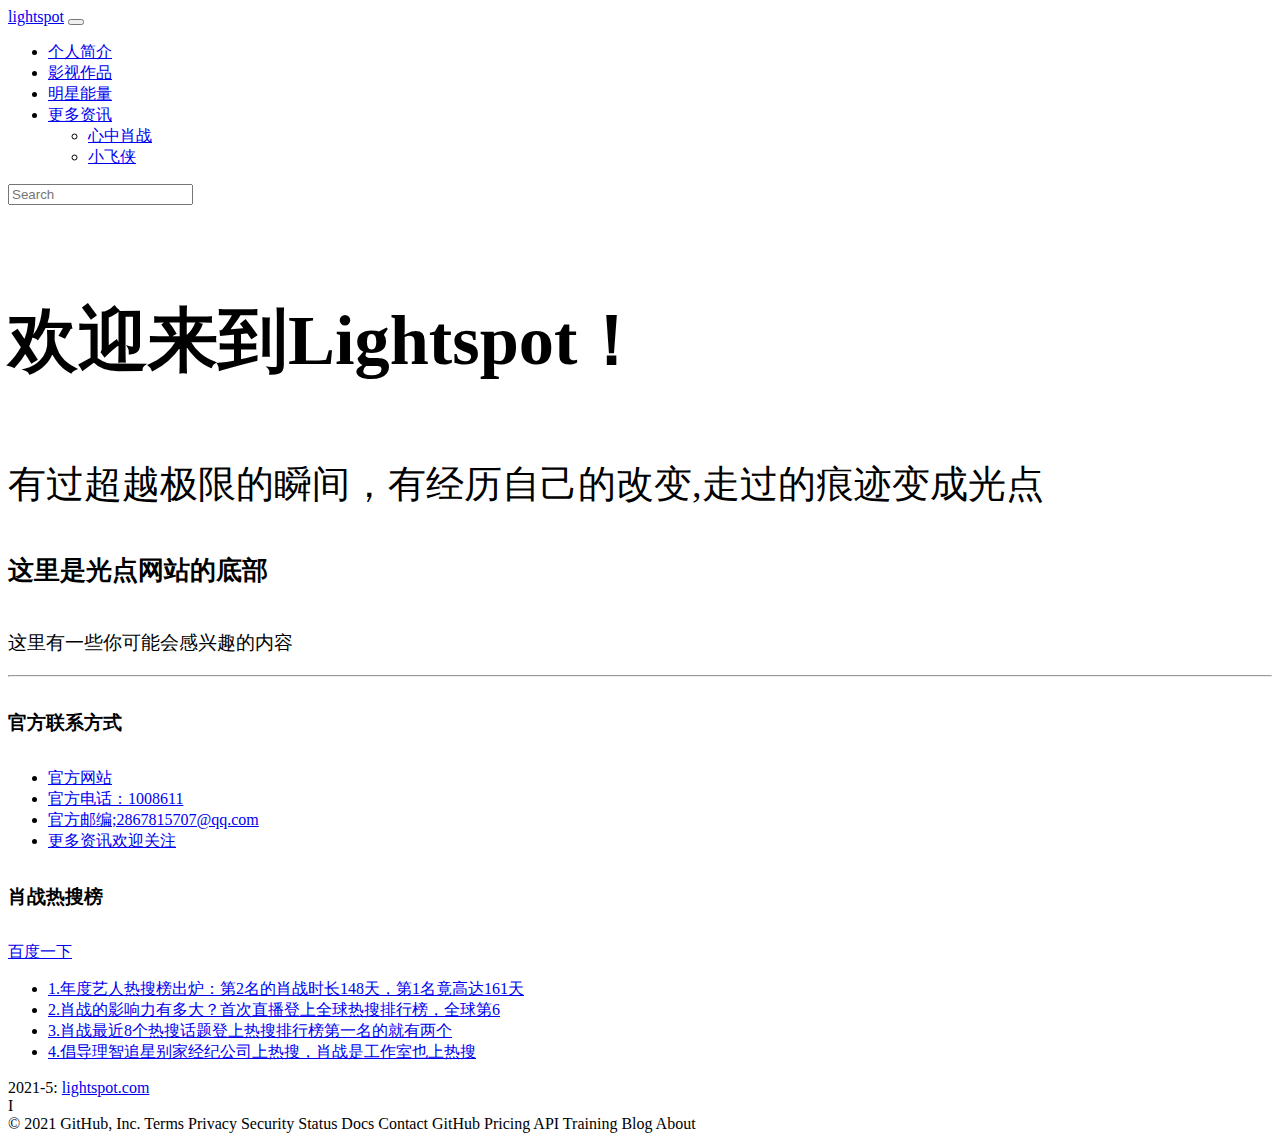
==== MDB-Pro-4.12/index.html @ 2983900b "Update index.html" ====
<!DOCTYPE html>
<html>

<head>
  <meta charset="UTF-8">
  <meta name="viewport" content="width=device-width, initial-scale=1, shrink-to-fit=no">
  <meta http-equiv="x-ua-compatible" content="ie=edge">
  <title>lightspot</title>
  <link rel="stylesheet" href="https://fonts.googleapis.com/icon?family=Material+Icons">
  <!-- MDB icon -->
  <link rel="shortcut icon" href="./MDB-Pro-4.12/img/logo/smalllogo.icon.ico" type="image/x-icon">
  <!-- Font Awesome -->
  <link rel="stylesheet" href="https://use.fontawesome.com/releases/v5.11.2/css/all.css">
  <!-- Bootstrap core CSS -->
  <link rel="stylesheet" href="./MDB-Pro-4.12/css/bootstrap.min.css">
  <!-- Material Design Bootstrap -->
  <link rel="stylesheet" href="./MDB-Pro-4.12/css/mdb.min.css">
  <!-- Your custom styles (optional) -->
  <link rel="stylesheet" type="text/css" href="./MDB-Pro-4.12/css/front/home.css">
</head>
<body>
  
  <!--Main Navigation-->
  <header>
    <!--Navbar-->
 <nav class="navbar navbar-expand-md navbar-light  btn-table  fixed-top">
       <nav class="navbar navbar-col-md-6 navbar-light btn-secondary">

  <div class="container">

    <!-- Navbar brand -->
    <a class="navbar-brand" href="./MDB-Pro-4.12/front/home.html">lightspot</a>

    <!-- Collapse button -->
    <button class="navbar-toggler" type="button" data-toggle="collapse" data-target="#basicExampleNav"
      aria-controls="basicExampleNav" aria-expanded="false" aria-label="Toggle navigation">
      <span class="navbar-toggler-icon"></span>
    </button>

    <!-- Collapsible content -->
    <div class="collapse navbar-collapse" id="basicExampleNav">

      <!-- Links -->
      <ul class="topnav">
        <li class="nav-item active">
          <a class="nav-lin" href="./MDB-Pro-4.12/font/introduction.html">个人简介
            <span class="sr-only">(current)</span>
          </a>
        </li>
        <li class="nav-item">
          <a class="nav-link" href="./MDB-Pro-4.12/font/program.html">影视作品</a>
        </li>
        <li class="nav-item">
          <a class="nav-link" href="./MDB-Pro-4.12/font/power.html">明星能量</a>
        </li>
        <!-- Dropdown -->
        <li class="nav-item">
        <a class="nav-link" href="./font/more.html">更多资讯</a> 
           <ul>
                    <li><a href="./MDB-Pro-4.12/font/more.html">心中肖战</a></li>
                    <li><a href="./MDB-Pro-4.12/font/last.html">小飞侠</a></li>
             </ul>
        </li>

      </ul>
      <!-- Links -->

      <form class="form-inline">
        <div class="md-form my-0">
          <input class="form-control mr-5-sm-2" type="text" placeholder="Search" aria-label="Search">
        </div>
      </form>
    </div>
    <!-- Collapsible content -->


  </div>

</nav>
<!--/.Navbar-->
  </header>
  <main>
    <div id="example1"></div>
      <div class="mask rgba-black-strong"></div>
      <br>
      <body>
          <div id="all"> 
       <h3 style="font-size:5.5vw;"  >欢迎来到Lightspot！</h3>
       <p style="font-size:3vw;" class="mainword">有过超越极限的瞬间，有经历自己的改变,走过的痕迹变成光点</p></div>
      <div class="mask rgba-black-strong"></div>
      <div class="d-flex align-items-center h-100"></div>
     </div>
       </body>
  </main>
  <footer class="page-footer indigo pt-4 mt-4">
    <!-- Footer Links -->
    <div class="container mt-5 mb-4 text-center text-md-left">
      <!-- Grid row -->
      <div class="row">
        <!-- Grid column -->
        <div class="col-md-6 mt-md-0 mt-3">

          <!-- Content -->
          <h5 style="font-size:2vw;" class="text-uppercase">这里是光点网站的底部</h5>
          <p  style="font-size:1.5vw;" class="foolder">这里有一些你可能会感兴趣的内容</p>

        </div>
        <!-- Grid column -->

        <hr class="clearfix w-100 d-md-none pb-3">

        <!-- Grid column -->
        <div class="col-md-4 mb-md-0 mb-1">

          <!-- Links -->
          <h5 style="font-size:1.5vw;" class="text-uppercase">官方联系方式</h5>

          <ul class="list-unstyled">
            <li>
              <a style="font-size:1.25vw;" href="https://www.baidu.com/" target="_blank">官方网站</a>
            </li>
            <li>
              <a style="font-size:1.25vw;" href="#!">官方电话：1008611</a>
            </li>
            <li>
              <a style="font-size:1.25vw;" href="#!">官方邮编;2867815707@qq.com</a>
            </li>
            <li>
              <a style="font-size:1.25vw;" href="#!">更多资讯欢迎关注</a>
            </li>
          </ul>

        </div>
        <!-- Grid column -->

        <!-- Grid column -->
        <div class="col-md-12 mb-md-0 mb-3">

          <!-- Links -->
          <h5 style="font-size:1.5vw;" class="text-uppercase">肖战热搜榜</h5>
          <a style="font-size:1.25vw;" class="some" href="https://www.baidu.com/s?ie=utf-8&f=8&rsv_bp=1&rsv_idx=1&tn=baidu&wd=%E8%82%96%E6%88%98&fenlei=256&oq=%25E8%
          2582%2596%25E6%2588%2598&rsv_pq=8843199f000dcad9&rsv_t=3e43b8jKJFIIMW7Y6bX3IQsx3pfAU8J%2Bbl1F8r%2Bm7MHWlderaNqsZsDdEJk&rqlang=c
          n&rsv_dl=tb&rsv_enter=0&rsv_btype=t&prefixsug=%25E8%2582%2596%25E6%2588%2598&rsp=0&rsv_sug=2" target="_blank">百度一下</a>
          <ul class="list-unstyled">
            <li>
              <a style="font-size:1.25vw;" href="https://www.sohu.com/a/440248508_120101390" target="_blank">1.年度艺人热搜榜出炉：第2名的肖战时长148天，第1名竟高达161天 </a>
            </li>
            <li>
              <a style="font-size:1.25vw;" href="https://baijiahao.baidu.com/s?id=1675419153059632122&wfr=spider&for=pc" target="_blank">2.肖战的影响力有多大？首次直播登上全球热搜排行榜，全球第6</a>
            </li>
            <li>
              <a style="font-size:1.25vw;" href="http://www.mingxing.com/news/index/id/492391.html" target="_blank">3.肖战最近8个热搜话题登上热搜排行榜第一名的就有两个</a>
            </li>
            <li>
              <a style="font-size:1.25vw;" href="https://www.163.com/dy/article/G9PSLAQU05444M6I.html" target="_blank">4.倡导理智追星别家经纪公司上热搜，肖战是工作室也上热搜</a>
            </li>
          </ul>

        </div>
        <!-- Grid column -->

      </div>
      <!-- Grid row -->

    </div>
    <!-- Footer Links -->

    <!-- Copyright -->
    <div style="font-size:1.25vw;" class="else">2021-5:
      <a style="font-size:1.25vw;" href="#！"> lightspot.com</a>
    </div>
    <!-- Copyright -->

  </footer>
  <!-- Footer -->I

  <!-- jQuery -->
  <script type="text/javascript" src="../js/jquery.min.js"></script>
  <!-- Bootstrap tooltips -->
  <script type="text/javascript" src="../js/popper.min.js"></script>
  <!-- Bootstrap core JavaScript -->
  <script type="text/javascript" src="../js/bootstrap.min.js"></script>
  <!-- MDB core JavaScript -->
  <script type="text/javascript" src="../js/mdb.min.js"></script>
  <!-- Your custom scripts (optional) -->
  <script type="text/javascript"></script>

</body>

</html>
© 2021 GitHub, Inc.
Terms
Privacy
Security
Status
Docs
Contact GitHub
Pricing
API
Training
Blog
About

  <!-- Bootstrap tooltips -->
  <script type="text/javascript" src="js/popper.min.js"></script>
  <!-- Bootstrap core JavaScript -->
  <script type="text/javascript" src="js/bootstrap.min.js"></script>
  <!-- MDB core JavaScript -->
  <script type="text/javascript" src="js/mdb.min.js"></script>
  <!-- Your custom scripts (optional) -->
  <script type="text/javascript"></script>

</body>
</html>
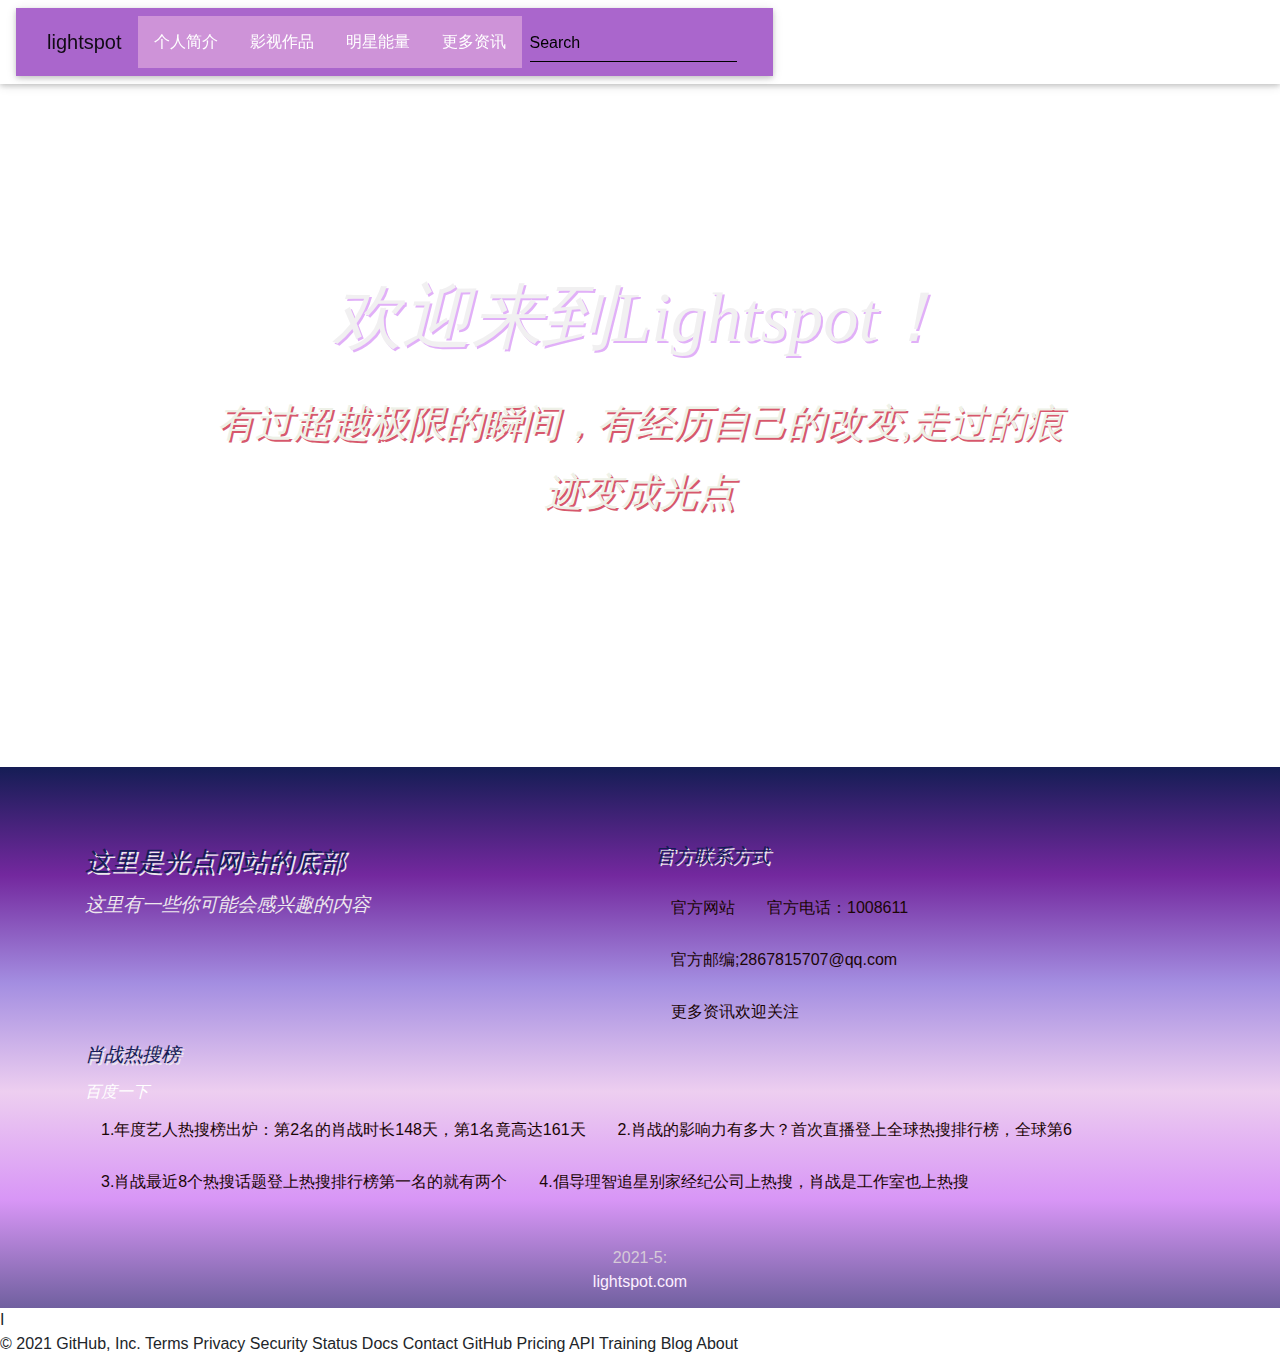
==== commit 607451ca: "Update index.html" ====
--- a/MDB-Pro-4.12/index.html
+++ b/MDB-Pro-4.12/index.html
@@ -8,15 +8,15 @@
   <title>lightspot</title>
   <link rel="stylesheet" href="https://fonts.googleapis.com/icon?family=Material+Icons">
   <!-- MDB icon -->
-  <link rel="shortcut icon" href="./MDB-Pro-4.12/img/logo/smalllogo.icon.ico" type="image/x-icon">
+  <link rel="shortcut icon" href="./img/logo/smalllogo.icon.ico" type="image/x-icon">
   <!-- Font Awesome -->
   <link rel="stylesheet" href="https://use.fontawesome.com/releases/v5.11.2/css/all.css">
   <!-- Bootstrap core CSS -->
-  <link rel="stylesheet" href="./MDB-Pro-4.12/css/bootstrap.min.css">
+  <link rel="stylesheet" href="./css/bootstrap.min.css">
   <!-- Material Design Bootstrap -->
-  <link rel="stylesheet" href="./MDB-Pro-4.12/css/mdb.min.css">
+  <link rel="stylesheet" href="./css/mdb.min.css">
   <!-- Your custom styles (optional) -->
-  <link rel="stylesheet" type="text/css" href="./MDB-Pro-4.12/css/front/home.css">
+  <link rel="stylesheet" type="text/css" href="./css/front/home.css">
 </head>
 <body>
   
@@ -43,22 +43,22 @@
       <!-- Links -->
       <ul class="topnav">
         <li class="nav-item active">
-          <a class="nav-lin" href="./MDB-Pro-4.12/font/introduction.html">个人简介
+          <a class="nav-lin" href="./font/introduction.html">个人简介
             <span class="sr-only">(current)</span>
           </a>
         </li>
         <li class="nav-item">
-          <a class="nav-link" href="./MDB-Pro-4.12/font/program.html">影视作品</a>
+          <a class="nav-link" href="./font/program.html">影视作品</a>
         </li>
         <li class="nav-item">
-          <a class="nav-link" href="./MDB-Pro-4.12/font/power.html">明星能量</a>
+          <a class="nav-link" href="./font/power.html">明星能量</a>
         </li>
         <!-- Dropdown -->
         <li class="nav-item">
         <a class="nav-link" href="./font/more.html">更多资讯</a> 
            <ul>
-                    <li><a href="./MDB-Pro-4.12/font/more.html">心中肖战</a></li>
-                    <li><a href="./MDB-Pro-4.12/font/last.html">小飞侠</a></li>
+                    <li><a href="./font/more.html">心中肖战</a></li>
+                    <li><a href="./font/last.html">小飞侠</a></li>
              </ul>
         </li>
 
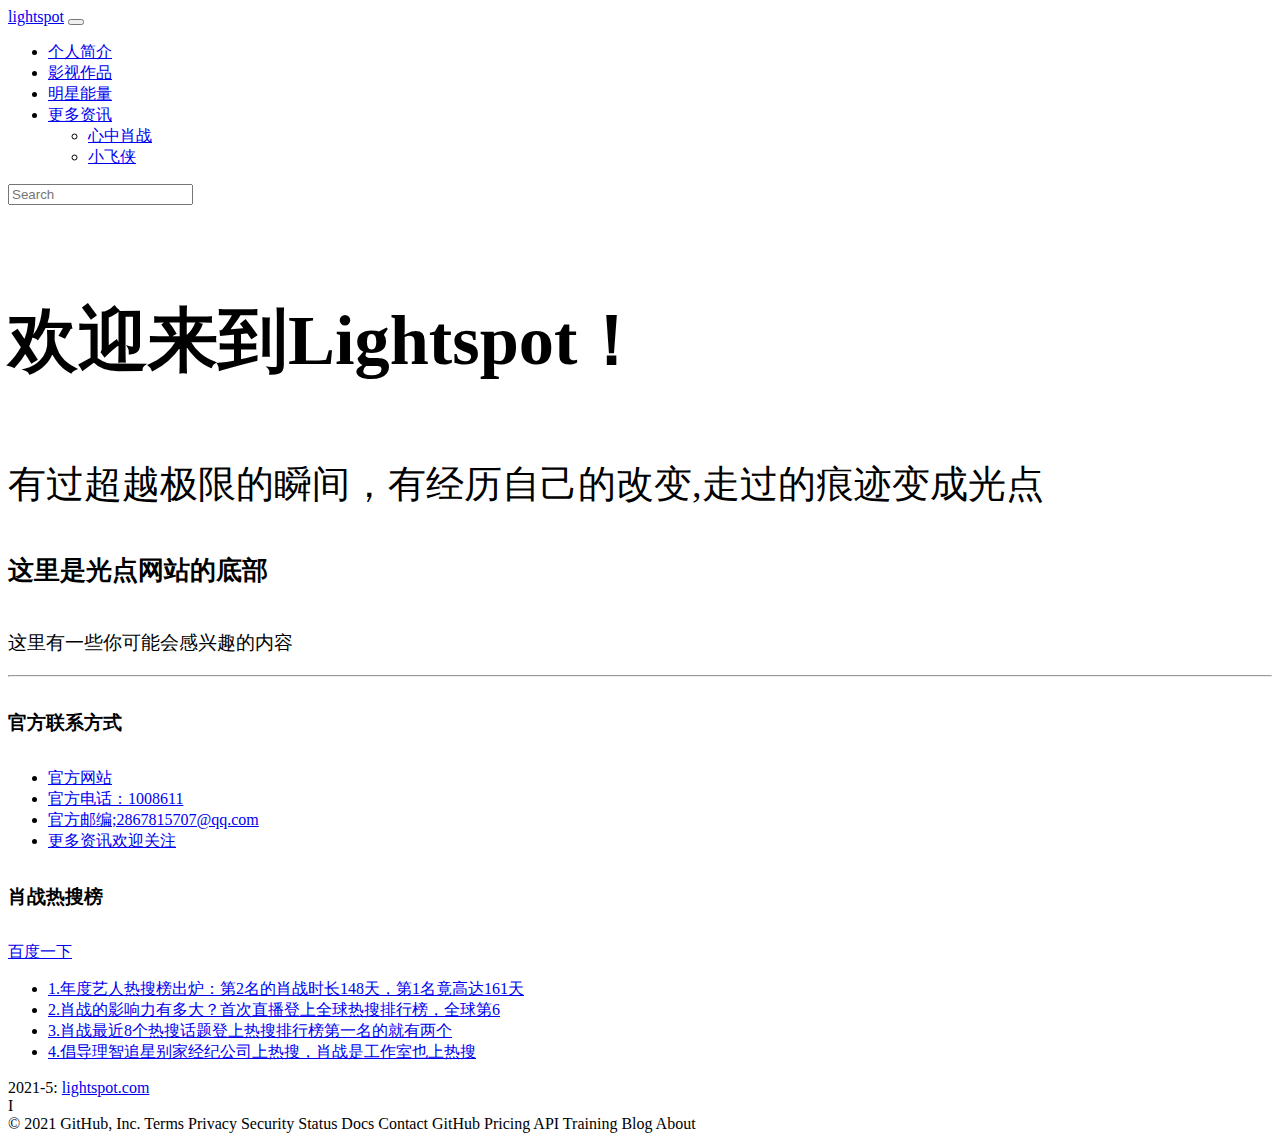
==== commit f7cbb516: "Update index.html" ====
--- a/MDB-Pro-4.12/index.html
+++ b/MDB-Pro-4.12/index.html
@@ -8,15 +8,15 @@
   <title>lightspot</title>
   <link rel="stylesheet" href="https://fonts.googleapis.com/icon?family=Material+Icons">
   <!-- MDB icon -->
-  <link rel="shortcut icon" href="./img/logo/smalllogo.icon.ico" type="image/x-icon">
+  <link rel="shortcut icon" href="./MDB-Pro-4.12/img/logo/smalllogo.icon.ico" type="image/x-icon">
   <!-- Font Awesome -->
   <link rel="stylesheet" href="https://use.fontawesome.com/releases/v5.11.2/css/all.css">
   <!-- Bootstrap core CSS -->
-  <link rel="stylesheet" href="./css/bootstrap.min.css">
+  <link rel="stylesheet" href="./MDB-Pro-4.12/css/bootstrap.min.css">
   <!-- Material Design Bootstrap -->
-  <link rel="stylesheet" href="./css/mdb.min.css">
+  <link rel="stylesheet" href="./MDB-Pro-4.12/css/mdb.min.css">
   <!-- Your custom styles (optional) -->
-  <link rel="stylesheet" type="text/css" href="./css/front/home.css">
+  <link rel="stylesheet" type="text/css" href="./MDB-Pro-4.12/css/front/home.css">
 </head>
 <body>
   
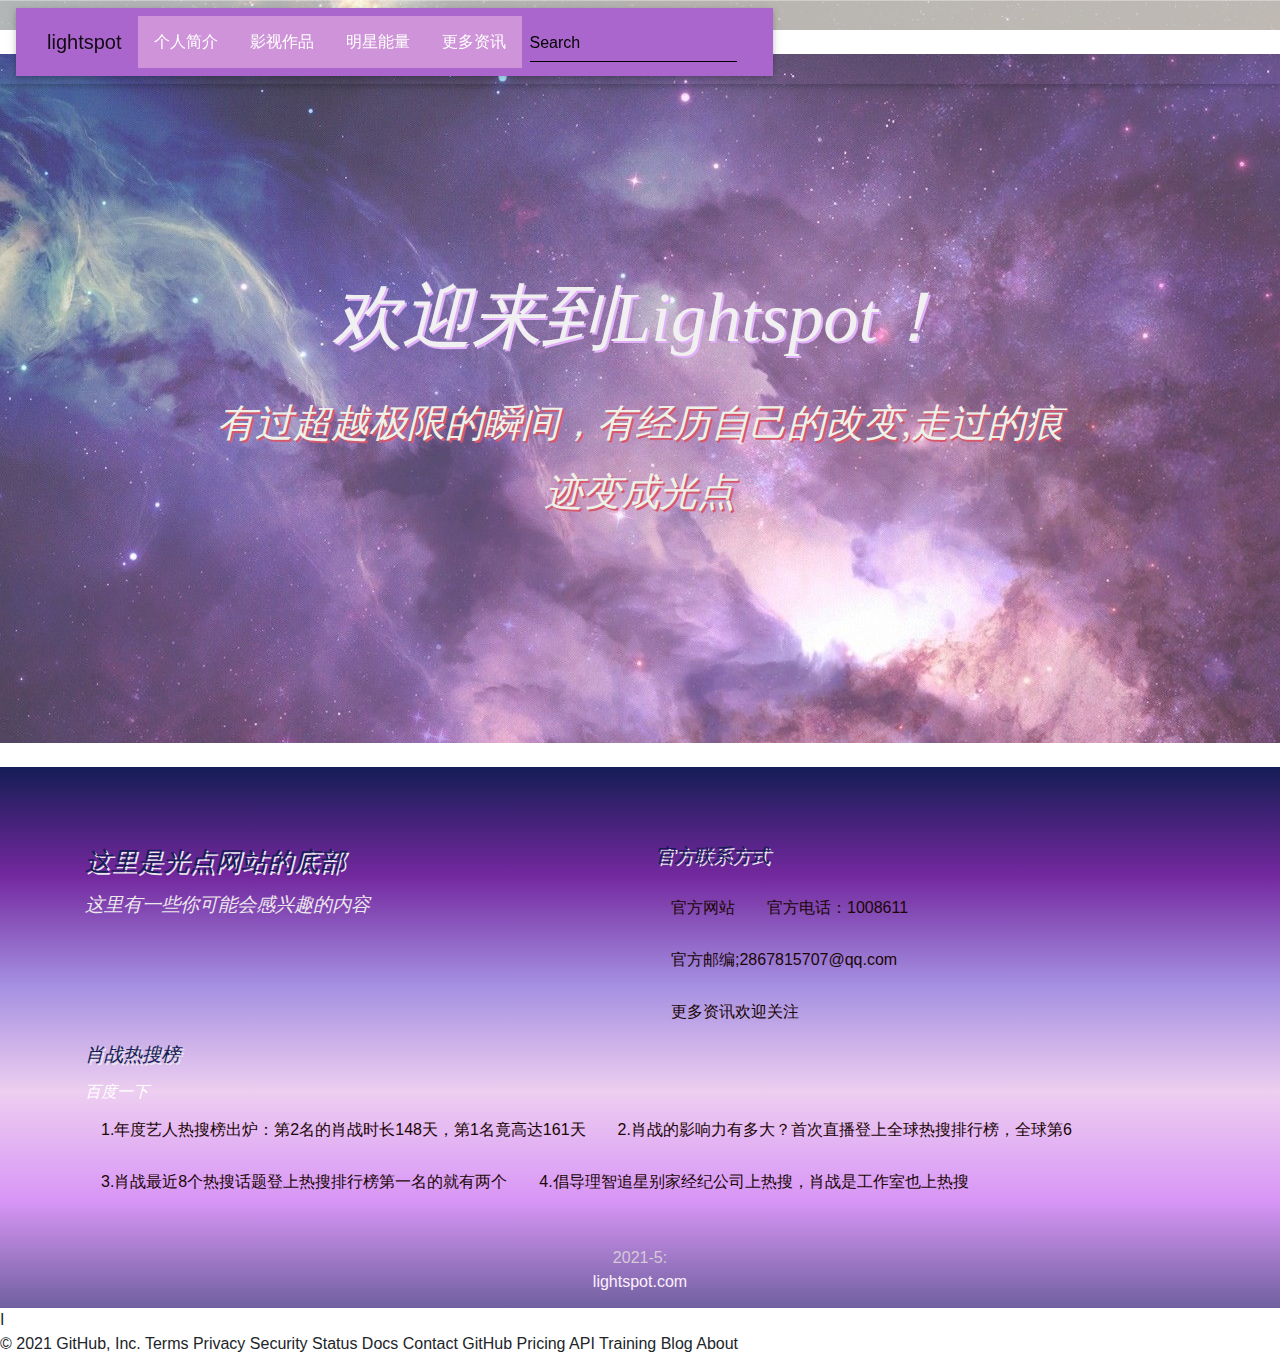
==== commit 9f24db75: "Update index.html" ====
--- a/MDB-Pro-4.12/index.html
+++ b/MDB-Pro-4.12/index.html
@@ -8,15 +8,15 @@
   <title>lightspot</title>
   <link rel="stylesheet" href="https://fonts.googleapis.com/icon?family=Material+Icons">
   <!-- MDB icon -->
-  <link rel="shortcut icon" href="./MDB-Pro-4.12/img/logo/smalllogo.icon.ico" type="image/x-icon">
+  <link rel="shortcut icon" href="./img/logo/smalllogo.icon.ico" type="image/x-icon">
   <!-- Font Awesome -->
   <link rel="stylesheet" href="https://use.fontawesome.com/releases/v5.11.2/css/all.css">
   <!-- Bootstrap core CSS -->
-  <link rel="stylesheet" href="./MDB-Pro-4.12/css/bootstrap.min.css">
+  <link rel="stylesheet" href="./css/bootstrap.min.css">
   <!-- Material Design Bootstrap -->
-  <link rel="stylesheet" href="./MDB-Pro-4.12/css/mdb.min.css">
+  <link rel="stylesheet" href="./css/mdb.min.css">
   <!-- Your custom styles (optional) -->
-  <link rel="stylesheet" type="text/css" href="./MDB-Pro-4.12/css/front/home.css">
+  <link rel="stylesheet" type="text/css" href="./css/front/home.css">
 </head>
 <body>
   
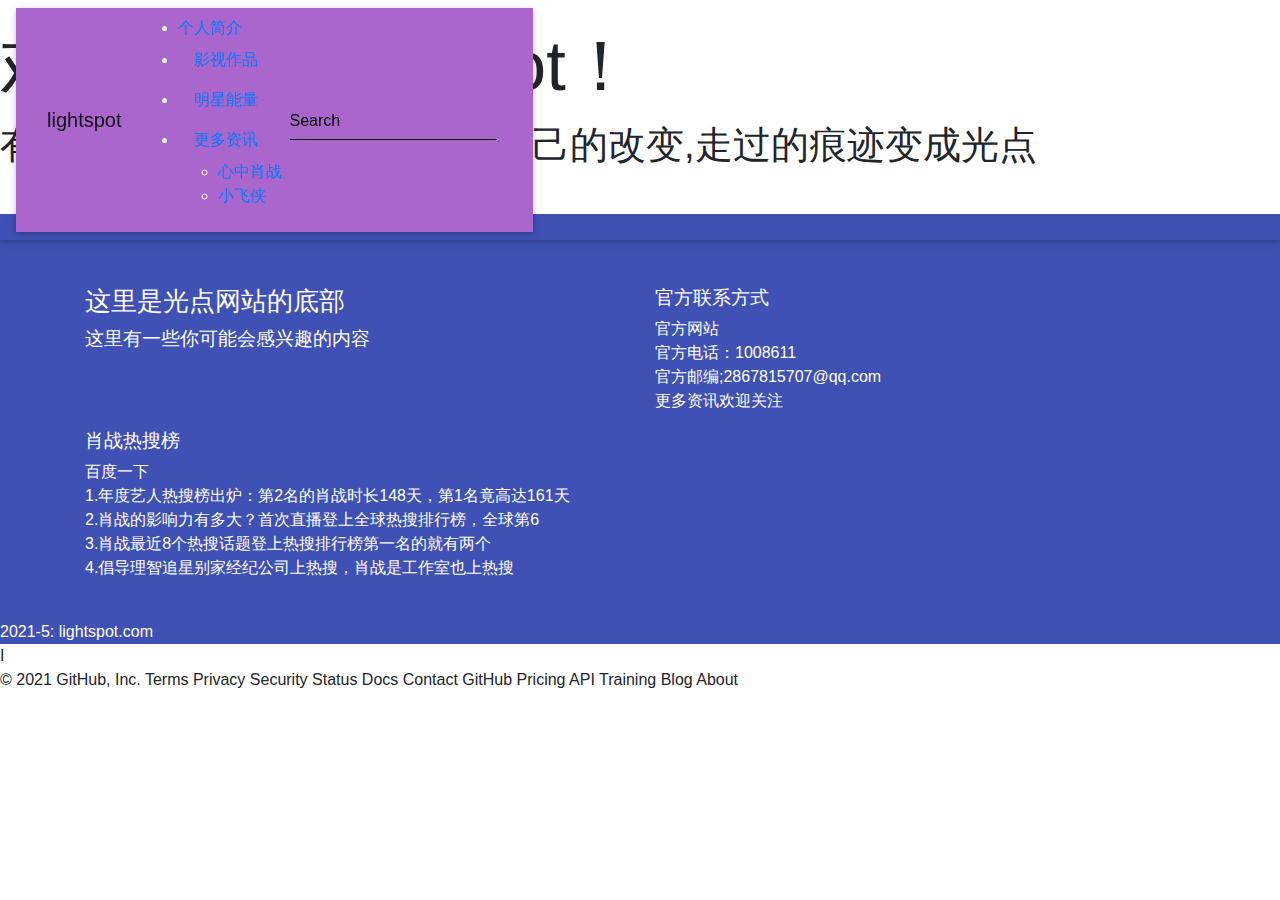
==== commit ceda2366: "Update index.html" ====
--- a/MDB-Pro-4.12/index.html
+++ b/MDB-Pro-4.12/index.html
@@ -9,14 +9,15 @@
   <link rel="stylesheet" href="https://fonts.googleapis.com/icon?family=Material+Icons">
   <!-- MDB icon -->
   <link rel="shortcut icon" href="./img/logo/smalllogo.icon.ico" type="image/x-icon">
-  <!-- Font Awesome -->
-  <link rel="stylesheet" href="https://use.fontawesome.com/releases/v5.11.2/css/all.css">
   <!-- Bootstrap core CSS -->
   <link rel="stylesheet" href="./css/bootstrap.min.css">
   <!-- Material Design Bootstrap -->
   <link rel="stylesheet" href="./css/mdb.min.css">
   <!-- Your custom styles (optional) -->
-  <link rel="stylesheet" type="text/css" href="./css/front/home.css">
+  <link rel="stylesheet" type="text/css" href="./css/font/home.css">
+  <!-- Font Awesome -->
+  <link rel="stylesheet" href="https://use.fontawesome.com/releases/v5.11.2/css/all.css">
+ 
 </head>
 <body>
   
@@ -29,7 +30,7 @@
   <div class="container">
 
     <!-- Navbar brand -->
-    <a class="navbar-brand" href="./MDB-Pro-4.12/front/home.html">lightspot</a>
+    <a class="navbar-brand" href="./font/home.html">lightspot</a>
 
     <!-- Collapse button -->
     <button class="navbar-toggler" type="button" data-toggle="collapse" data-target="#basicExampleNav"
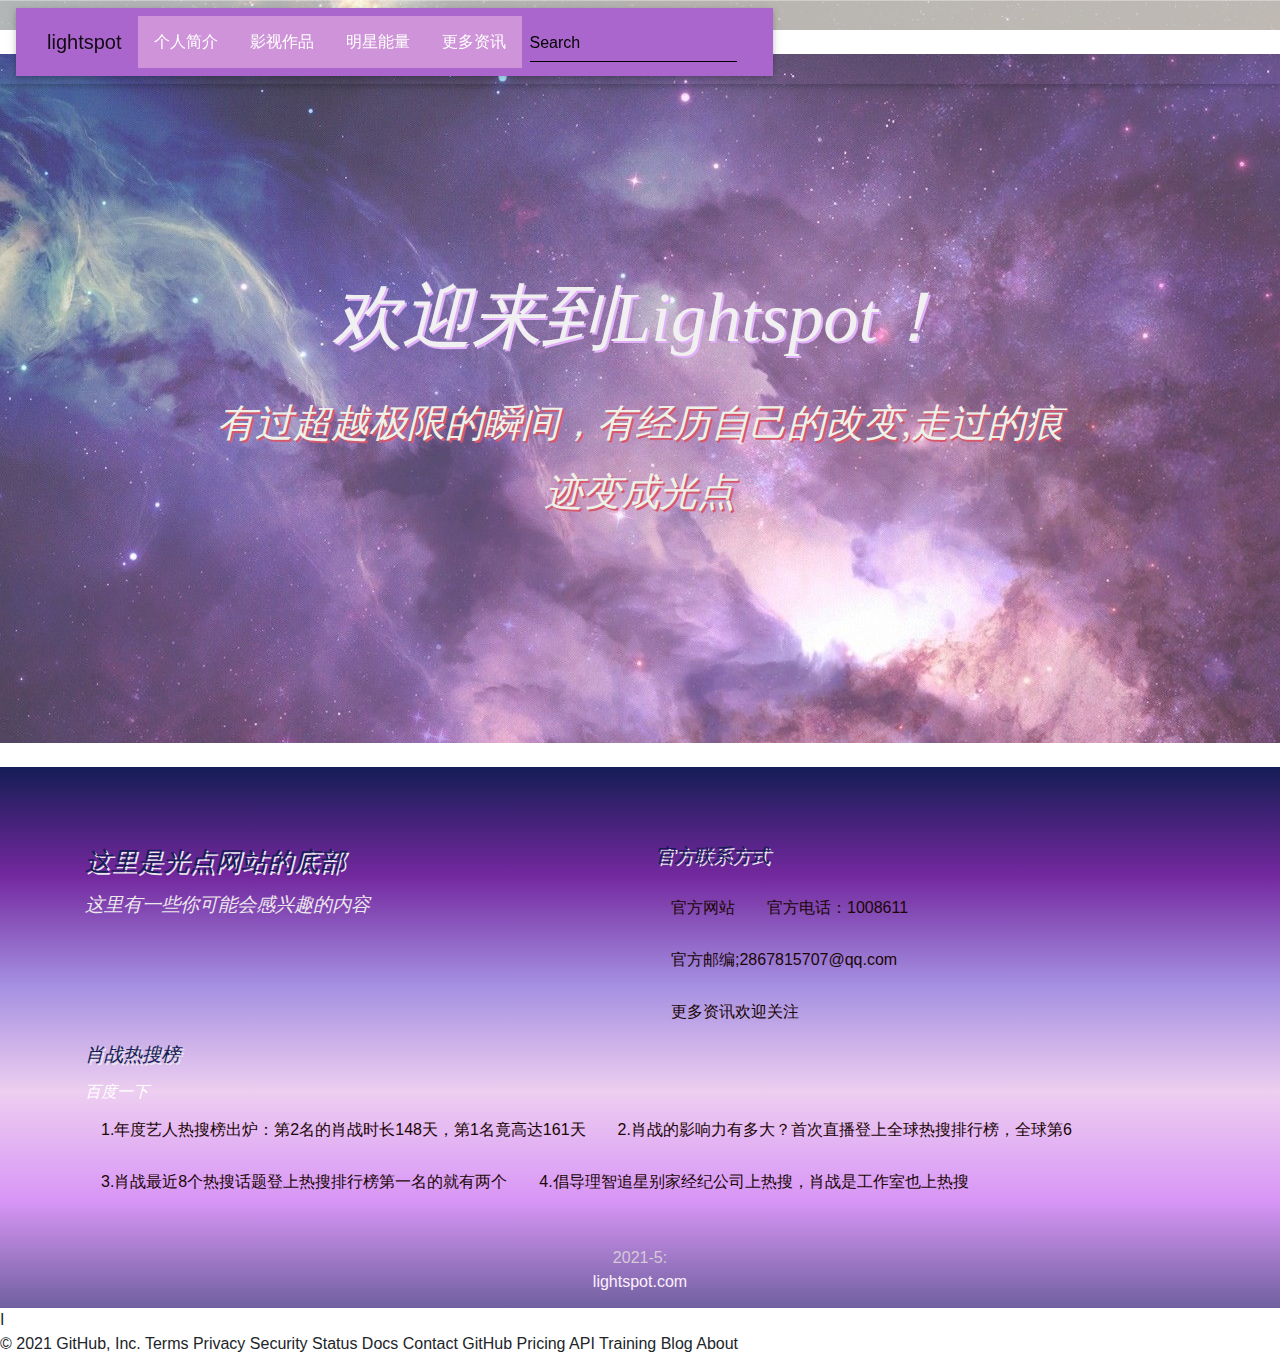
==== commit 4ee7f7db: "Update index.html" ====
--- a/MDB-Pro-4.12/index.html
+++ b/MDB-Pro-4.12/index.html
@@ -14,7 +14,7 @@
   <!-- Material Design Bootstrap -->
   <link rel="stylesheet" href="./css/mdb.min.css">
   <!-- Your custom styles (optional) -->
-  <link rel="stylesheet" type="text/css" href="./css/font/home.css">
+  <link rel="stylesheet" type="text/css" href="./css/front/home.css">
   <!-- Font Awesome -->
   <link rel="stylesheet" href="https://use.fontawesome.com/releases/v5.11.2/css/all.css">
  
--- a/MDB-Pro-4.12/css/front/home.css
+++ b/MDB-Pro-4.12/css/front/home.css
@@ -0,0 +1,195 @@
+
+body {
+  margin: 0;
+}
+navbar-expand-lg navbar-dark primary-color fixed-top {
+  color: rgb(127, 21, 131);
+}
+a.navbar-brand {
+  color: #d896f6;
+}
+ul.topnav {
+  float: left;
+  list-style-type: none;
+  margin: auto;
+  padding: 0;
+  overflow: hidden;
+  background-color: #ce93d8;
+}
+
+ul.topnav li {
+  float: left;
+}
+
+ul.topnav li a {
+  display: block;
+  color: white;
+  text-align: center;
+  padding: 14px 16px;
+  text-decoration: none;
+}
+
+ul.topnav li a:hover:not(.active) {
+  background-color: rgb(183, 136, 189);
+}
+
+ul.topnav li a.active {
+  background-color: #a18cd1;
+}
+
+ul.topnav li.right {
+  float: right;
+}
+/* 设置二级菜单绝对定位，并隐藏 */
+ul.topnav > li > ul {
+  position: absolute;
+  display: none;
+}
+ul.topnav> li > ul > li {
+  float: none;
+}
+ul.topnav > li:hover ul {
+  display: block;
+}
+/* 二级菜单 */
+ul.topnav  > li > ul > li > a {
+  width: 120px;
+  line-height: 6px;
+  color: rgb(231, 229, 231);
+  background-color: #ce93d8;
+  text-align: center;
+  border: 1px solid #ccc;
+  border-top: none;
+  display: block;
+}
+
+/* 在二级菜单中，第一个设置顶边框 */
+ul.topnav > li > ul > li:first-child > a {
+  border-top: 1px solid #ccc;
+}
+
+/* 在二级菜单中，鼠标放上去的样式 */
+ul.topnav > li > ul > li > a:hover {
+  color: rgb(231, 229, 231);
+  background-color: #cdf;
+}
+
+#example1 {
+ background:url(../../img/xiaozhan/lightspot1.jpg)no-repeat center center fixed;
+ background-size: cover;
+  padding:15px;
+  opacity: 0.3;
+  height: 100%;
+  max-width: 100%;
+
+}
+#all{
+  background: url(../../img/xiaozhan/lightspot4.jpg)no-repeat center center fixed;
+  padding: 200px;
+  opacity: 0.75;
+}
+
+h3{
+ color: #edebed;
+text-align: center;
+line-height: 1.8;
+font-family: 'Times New Roman', Times, serif;
+font-style: italic;
+font-size: 70px;
+text-shadow: 2px 2px #d896f6;
+
+ 
+}
+p.mainword{
+  color:#e9ede0;
+  text-align: center;
+  line-height: 1.8;
+  font-family: "Times New Roman", Times, serif;
+  font-style: italic;
+  font-size: 40px;
+  text-shadow: 1.5px 1.5px #ca1f3d;
+
+}
+
+h5 {
+  color:  #151d55;;
+  text-align: left;
+  line-height: 1.8;
+  font-family: 'Times New Roman', Times, serif;
+  font-style: italic;
+  font-size: 25px;
+  text-shadow: 1.5px 1.5px #ede8ed;
+  writing-mode: horizontal-tb;
+}
+a.some{
+   display: block;
+  color: rgb(235, 225, 236);
+  text-align: left;
+  font-family: 'Times New Roman', Times, serif;
+  font-style: italic;
+
+}
+
+p.foolder {
+  color: #ede8ed;
+  text-align: left ;
+  line-height: 1.2;
+  font-family: 'Times New Roman', Times, serif;
+  font-style: italic;
+  font-size: 20px;
+
+}
+footer {
+ background-image: repeating-linear-gradient(#151d55 ,#73289e,#a48ee1,#edcef0,#d896f6,#70609f );
+  float:center;
+  margin: auto;
+  padding: 0;
+  overflow: hidden;
+
+
+}
+ul.list-unstyled{
+  float: left;
+  list-style-type: none;
+  margin: auto;
+  padding: 0;
+  overflow: hidden;
+}
+
+ul.list-unstyled li {
+  float: left;
+}
+
+ul.list-unstyled li a {
+  display: block;
+  color: rgb(27, 6, 6);
+  text-align: center;
+  padding: 14px 16px;
+  text-decoration: none;
+}
+div.else{
+  display: block;
+  color:rgb(214, 202, 216);;
+  text-align: center;
+  padding: 14px 16px;
+  text-decoration: none;
+}
+div.else a {
+  display: block;
+  color: rgb(253, 240, 255);
+  text-align: center;
+}
+.dropdown-content {
+  display: none;
+  position: absolute;
+  background-color: #f9f9f9;
+  min-width: 160px;
+  box-shadow: 0px 8px 16px 0px rgba(0, 0, 0, 0.2);
+  padding: 12px 16px;
+  z-index: 1;
+}
+
+.dropdown:hover .dropdown-content {
+  display: block;
+}
+
